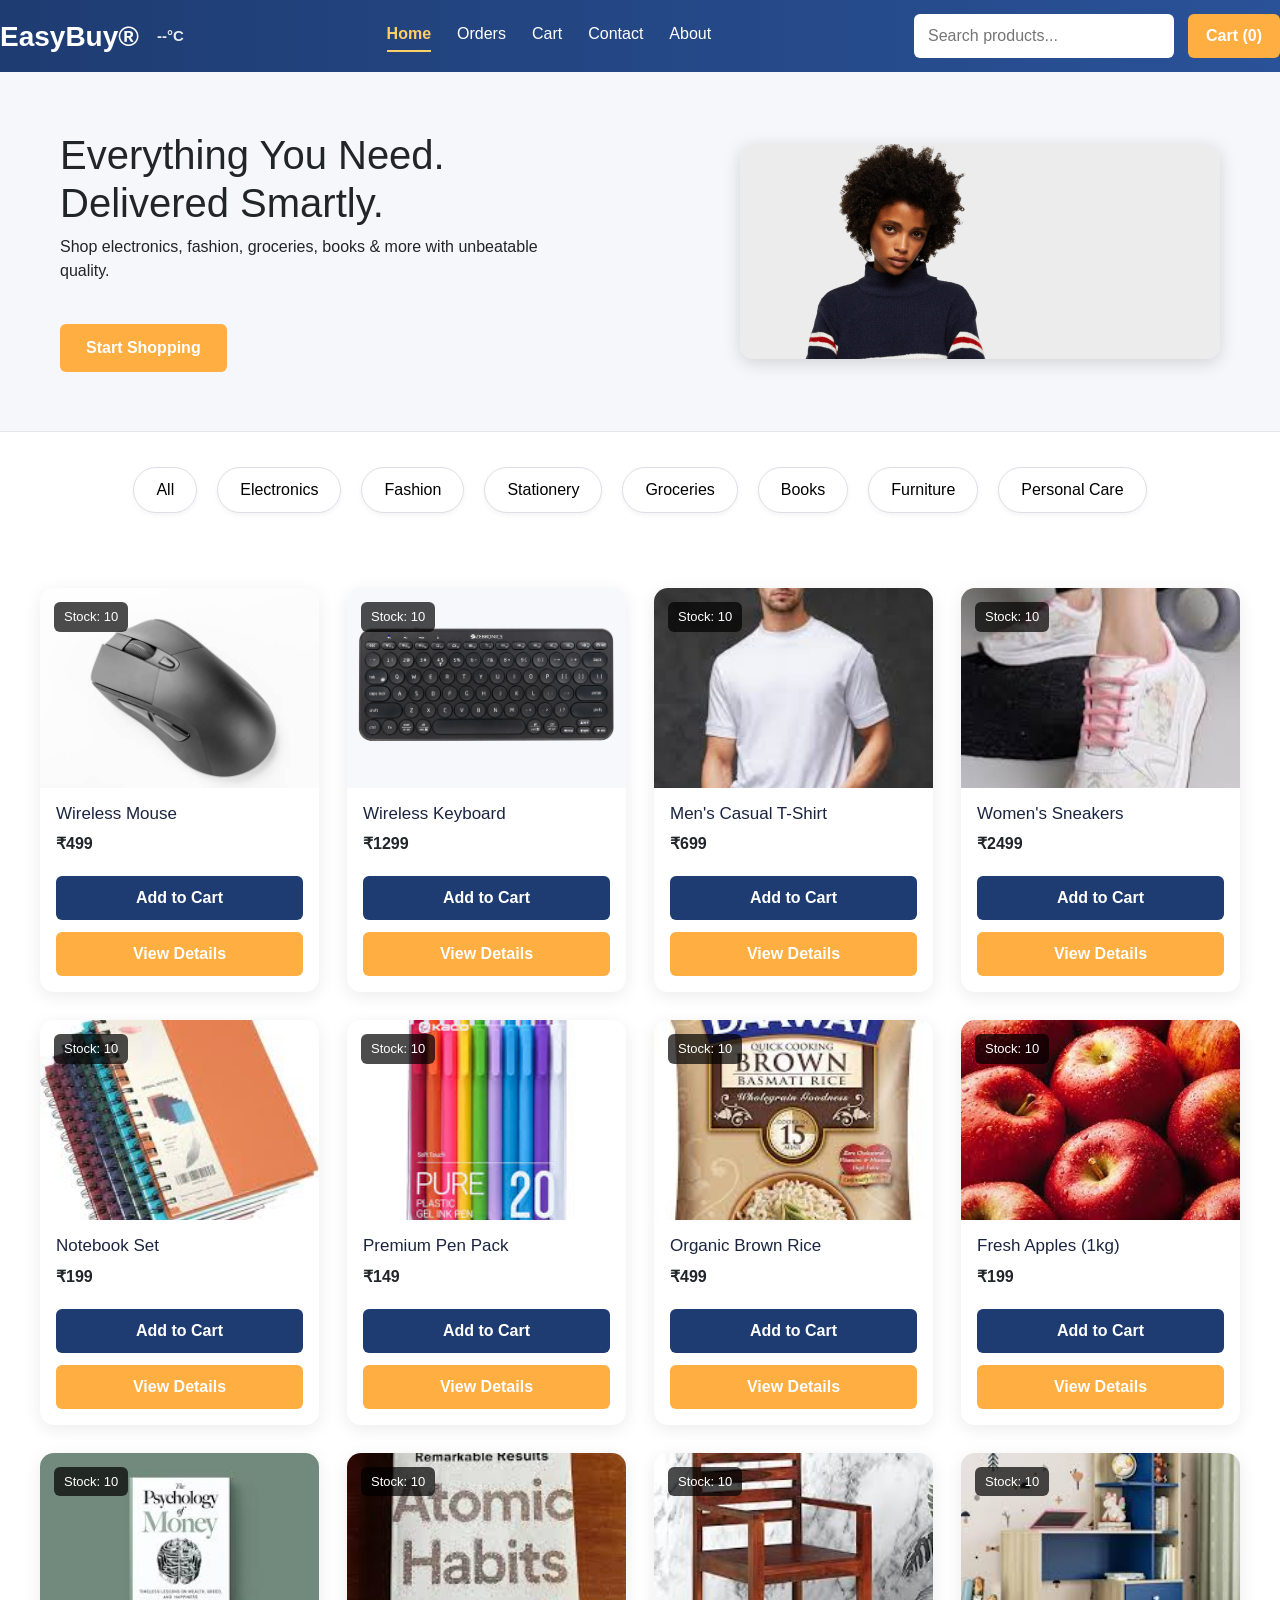
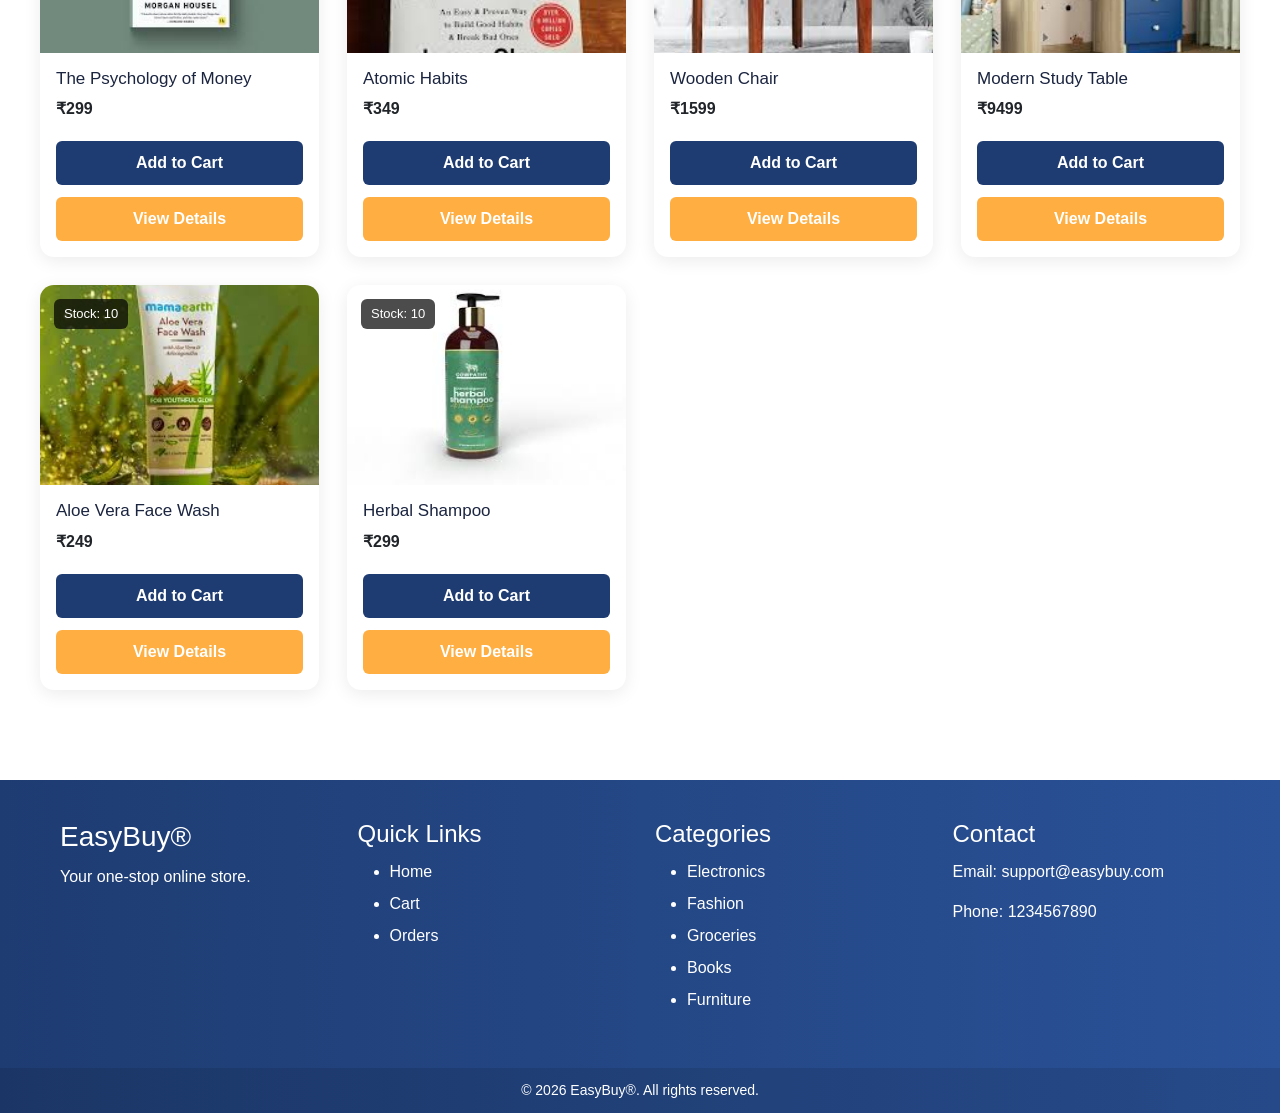
==== index.html @ f2f5d167 "Added complete frontend project" ====
<!doctype html>
<html lang="en">
  <head>
    <meta charset="UTF-8" />
    <title>EasyBuy - Home</title>
    <link rel="stylesheet" href="styles/main.css" />
    <link
      href="https://cdn.jsdelivr.net/npm/bootstrap@5.3.2/dist/css/bootstrap.min.css"
      rel="stylesheet"
    />
    <script src="https://cdn.jsdelivr.net/npm/bootstrap@5.3.2/dist/js/bootstrap.bundle.min.js"></script>
  </head>

  <body>
    <div id="header"></div>
    <main>
      <section class="hero">
        <div class="hero-left">
          <h1>Everything You Need. Delivered Smartly.</h1>
          <p>
            Shop electronics, fashion, groceries, books & more with unbeatable
            quality.
          </p>
          <button
            class="hero-btn"
            onclick="
              document
                .getElementById('productContainer')
                .scrollIntoView({ behavior: 'smooth' })
            "
          >
            Start Shopping
          </button>
        </div>
        <div class="hero-right">
          <img src="assets/hero-banner.jpg" alt="Banner" class="hero-image" />
        </div>
      </section>
      <section id="filterContainer" class="filters"></section>
      <section id="productContainer" class="products"></section>
    </main>
    <div id="footer"></div>
    <script src="scripts/loadLayout.js"></script>
    <script type="module">
      import { initHome } from "./scripts/pages/home.js";
      window.loadLayout(() => initHome());
    </script>
  </body>
</html>
---- styles/main.css ----
/* Global behavior */
* {
  margin: 0;
  padding: 0;
  box-sizing: border-box;
  font-family: "Inter", sans-serif;
}

body {
  background: #f5f7fa;
  color: #1b1b1b;
}

html {
  scroll-behavior: smooth;
}

/* Navbar */
.navbar {
  width: 100%;
  background: linear-gradient(90deg, #1e3c72, #2a5298);
  color: white;
  padding: 16px 48px;
  display: flex;
  align-items: center;
  justify-content: space-between;
  position: sticky;
  top: 0;
  z-index: 1000;
}

.nav-left {
  display: flex;
  align-items: center;
  gap: 18px;
}

.nav-left h1 a {
  color: white;
  text-decoration: none;
  font-size: 28px;
  font-weight: 700;
}

.weather-badge {
  font-size: 15px;
  font-weight: 600;
  opacity: 0.9;
}

.nav-menu {
  display: flex;
  gap: 26px;
}

.nav-menu a {
  color: white;
  text-decoration: none;
  font-size: 16px;
  position: relative;
  padding-bottom: 4px;
  transition: 0.25s;
}

.nav-menu a::after {
  content: "";
  width: 0%;
  height: 2px;
  background: #ffcf67;
  position: absolute;
  left: 0;
  bottom: -2px;
  transition: width 0.25s ease;
}

.nav-menu a:hover::after {
  width: 100%;
}

.nav-menu a.active {
  font-weight: 700;
  color: #ffcf67;
}

.nav-menu a.active::after {
  width: 100%;
}

.nav-right {
  display: flex;
  align-items: center;
  gap: 14px;
}

.nav-right input {
  width: 260px;
  padding: 10px 14px;
  border-radius: 6px;
  border: none;
  outline: none;
}

#cartBtn {
  background: #ffae42;
  border: none;
  padding: 10px 18px;
  color: white;
  font-weight: 600;
  border-radius: 6px;
  cursor: pointer;
}

#cartBtn:hover {
  background: #e79c3a;
}

@media (max-width: 768px) {
  .navbar {
    flex-direction: column;
    gap: 16px;
    padding: 20px;
  }

  .nav-menu {
    gap: 16px;
  }

  .nav-right input {
    width: 180px;
  }
}

/* Hero section of the home page */
.hero {
  width: 100%;
  min-height: 360px;
  padding: 50px 60px;
  display: flex;
  align-items: center;
  justify-content: space-between;
  background: #f5f7fa;
  border-bottom: 1px solid #e3e7ee;
}

.hero-left {
  max-width: 520px;
  z-index: 5;
}

.hero-title {
  font-size: 40px;
  font-weight: 800;
  color: #112043;
  line-height: 1.2;
}

.hero-sub {
  margin-top: 12px;
  font-size: 18px;
  color: #3b4b65;
  opacity: 0.9;
}

.hero-btn {
  margin-top: 25px;
  padding: 12px 26px;
  background: #ffae42;
  border: none;
  border-radius: 6px;
  color: white;
  font-size: 16px;
  font-weight: 600;
  cursor: pointer;
  transition: 0.25s;
}

.hero-btn:hover {
  background: #e79c3a;
}

.hero-right {
  flex: 1;
  display: flex;
  justify-content: flex-end;
}

.hero-image {
  width: 480px;
  max-height: 300px;
  object-fit: cover;
  border-radius: 14px;
  box-shadow: 0px 4px 18px rgba(0, 0, 0, 0.15);
}

@media (max-width: 950px) {
  .hero {
    flex-direction: column;
    text-align: center;
    padding: 40px 25px;
  }

  .hero-right {
    justify-content: center;
    margin-top: 24px;
  }

  .hero-image {
    width: 85%;
    max-width: 420px;
  }
}

@media (max-width: 600px) {
  .hero-title {
    font-size: 32px;
  }

  .hero-sub {
    font-size: 16px;
  }

  .hero-btn {
    padding: 10px 22px;
    font-size: 15px;
  }

  .hero-image {
    width: 95%;
  }
}

/* Filters on home page */
.filters {
  text-align: center;
  padding: 25px;
}

.filters button {
  margin: 10px;
  padding: 10px 22px;
  background: white;
  border-radius: 30px;
  border: 1px solid #dcdfe6;
  cursor: pointer;
  transition: 0.22s;
  box-shadow: 0 2px 5px rgba(0, 0, 0, 0.05);
  font-weight: 500;
}

.filters button:hover {
  background: #aae5e6;
}

/* Products */
.products {
  display: grid;
  grid-template-columns: repeat(auto-fill, minmax(260px, 1fr));
  gap: 28px;
  padding: 40px;
}

.product {
  background: white;
  border-radius: 14px;
  overflow: hidden;
  box-shadow: 0 4px 18px rgba(0, 0, 0, 0.08);
  transition: 0.25s;
  position: relative;
}

.product:hover {
  transform: translateY(-5px);
  box-shadow: 0 8px 24px rgba(0, 0, 0, 0.12);
}

.product img {
  width: 100%;
  height: 200px;
  object-fit: cover;
}

.product-content {
  padding: 16px;
}

.product-content h3 {
  font-size: 17px;
  color: #1b2540;
}

.product-content p {
  margin: 8px 0;
  font-size: 16px;
  font-weight: 600;
}

.product-content button {
  width: 100%;
  padding: 10px;
  margin-top: 12px;
  border-radius: 6px;
  cursor: pointer;
  border: none;
  font-weight: 600;
  transition: 0.25s;
}

.product-content button:first-of-type {
  background: #1e3c72;
  color: white;
}

.product-content button:first-of-type:hover {
  background: #2a5298;
}

.product-content button:last-of-type {
  background: #ffae42;
  color: white;
}

.product-content button:last-of-type:hover {
  background: #e79c3a;
}

.stock-badge {
  position: absolute;
  top: 14px;
  left: 14px;
  background: rgba(0, 0, 0, 0.7);
  color: white;
  padding: 5px 10px;
  border-radius: 6px;
  font-size: 13px;
}

/* Shared footer section */
.footer {
  background: linear-gradient(90deg, #1e3c72, #2a5298);
  color: white;
  margin-top: 50px;
}

.footer-container {
  display: grid;
  grid-template-columns: repeat(auto-fit, minmax(220px, 1fr));
  gap: 30px;
  padding: 40px 60px;
}

.footer-section h3,
.footer-section h4 {
  margin-bottom: 12px;
}

.footer-section ul li {
  margin-bottom: 8px;
}

.footer-section a {
  color: white;
  text-decoration: none;
}

.footer-section a:hover {
  text-decoration: underline;
}

.footer-bottom {
  text-align: center;
  padding: 12px;
  background: rgba(0, 0, 0, 0.1);
  font-size: 14px;
}

.primary-btn {
  background: #1e3c72;
  color: white;
  padding: 10px 18px;
  border-radius: 6px;
  border: none;
  cursor: pointer;
  transition: 0.25s;
}

.primary-btn:hover {
  background: #2a5298;
}

/* Product detail page */
.product-detail-page {
  padding: 60px 40px;
  display: flex;
  justify-content: center;
}

.product-detail-card {
  width: 100%;
  max-width: 900px;
  background: white;
  padding: 35px;
  border-radius: 14px;
  box-shadow: 0 6px 20px rgba(0, 0, 0, 0.12);
}

.product-detail-card img {
  width: 100%;
  max-height: 360px;
  object-fit: cover;
  border-radius: 12px;
  margin-bottom: 25px;
}

.product-detail-card h2 {
  font-size: 28px;
  margin-bottom: 10px;
  color: #112043;
}

.product-detail-card p {
  font-size: 18px;
  margin-bottom: 14px;
}

.checkout-page {
  padding: 60px 40px;
  display: flex;
  justify-content: center;
}

.checkout-card {
  width: 100%;
  max-width: 900px;
  background: white;
  padding: 35px;
  border-radius: 14px;
  box-shadow: 0 6px 20px rgba(0, 0, 0, 0.12);
}

.checkout-card input,
.checkout-card textarea {
  width: 100%;
  padding: 12px;
  border-radius: 6px;
  border: 1px solid #c7cdd6;
  margin-top: 6px;
  margin-bottom: 18px;
}

.checkout-card h2 {
  color: #112043;
  margin-bottom: 20px;
}

/* Orders page */
.orders-page {
  padding: 60px 40px;
}

.page-title {
  font-size: 32px;
  color: #112043;
  margin-bottom: 20px;
}

.order-card {
  background: white;
  padding: 25px;
  border-radius: 14px;
  margin-bottom: 25px;
  box-shadow: 0 6px 20px rgba(0, 0, 0, 0.1);
}

.order-card img {
  width: 90px;
  height: 90px;
  object-fit: cover;
  border-radius: 8px;
  margin-bottom: 12px;
}

/* Contact Page */
.contact-page {
  padding: 60px 40px;
  display: flex;
  flex-direction: column;
  align-items: center;
  background: #f4ecff;
}

.contact-intro {
  max-width: 700px;
  text-align: center;
  font-size: 17px;
  opacity: 0.85;
  margin-bottom: 30px;
  margin-top: -10px;
  color: #3c3470;
}

.contact-card {
  width: 100%;
  max-width: 1100px;
  background: #faf3ff;
  padding: 40px;
  border-radius: 20px;
  display: grid;
  grid-template-columns: 2fr 1fr;
  gap: 40px;
  box-shadow: 0 10px 30px rgba(80, 45, 110, 0.12);
  border: 1px solid rgba(122, 95, 170, 0.15);
}

.form-group label {
  font-weight: 600;
  margin-bottom: 6px;
  color: #563c85;
}

.form-group input,
.form-group textarea {
  padding: 12px;
  border-radius: 10px;
  border: 1px solid #c9b6e6;
  font-size: 15px;
  background: #fefcff;
}

.form-group input:focus,
.form-group textarea:focus {
  border-color: #a883d3;
  outline: none;
  box-shadow: 0 0 5px rgba(168, 131, 211, 0.3);
}

.contact-submit-btn {
  margin-top: 10px;
  width: 180px;
  background: #8c5bcb;
  color: white;
  font-weight: 600;
  border-radius: 8px;
}

.contact-submit-btn:hover {
  background: #7545b3;
}

.contact-side-box {
  background: #f1e6ff;
  padding: 25px;
  border-radius: 16px;
  box-shadow: inset 0 0 12px rgba(120, 70, 160, 0.09);
  border: 1px solid rgba(150, 120, 200, 0.14);
}

.contact-side-box h3 {
  margin-bottom: 12px;
  color: #4f2a7f;
}

.contact-icon-box {
  margin-top: 20px;
  display: flex;
  gap: 12px;
}

.contact-icon {
  background: #8c5bcb;
  color: white;
  padding: 10px;
  border-radius: 50%;
  font-size: 18px;
  width: 42px;
  height: 42px;
  display: flex;
  align-items: center;
  justify-content: center;
}

@media (max-width: 900px) {
  .contact-card {
    grid-template-columns: 1fr;
    padding: 30px;
  }
}

.about-page {
  padding: 60px 40px;
  display: flex;
  flex-direction: column;
  align-items: center;
  background: #f4ecff;
}

.about-card {
  width: 100%;
  max-width: 850px;
  background: #faf3ff;
  padding: 40px;
  border-radius: 20px;
  box-shadow: 0 10px 30px rgba(80, 45, 110, 0.12);
  border: 1px solid rgba(122, 95, 170, 0.15);
}

.about-image {
  width: 100%;
  max-height: 280px;
  object-fit: cover;
  border-radius: 14px;
  margin-bottom: 20px;
  box-shadow: 0 6px 18px rgba(90, 60, 130, 0.18);
}

.about-card p {
  font-size: 17px;
  margin-bottom: 16px;
  color: #3c3470;
}

.about-list {
  margin: 15px 0 20px 20px;
  line-height: 1.8;
  color: #4c3b84;
  font-size: 17px;
}

.about-list li::marker {
  color: #8c5bcb;
}

@media (max-width: 600px) {
  .about-card {
    padding: 28px;
  }

  .about-image {
    max-height: 220px;
  }
}

.no-products {
  text-align: center;
  font-size: 20px;
  padding: 40px;
  color: #444;
}

/* Cart Page */
.cart-page {
  padding: 50px 40px;
}

.cart-page-wrapper {
  margin-top: 25px;
  display: flex;
  flex-direction: column;
  gap: 25px;
}

.cart-item-card {
  background: #ffffff;
  border-radius: 14px;
  padding: 20px;
  display: grid;
  grid-template-columns: 140px 1fr 150px;
  gap: 20px;
  align-items: center;
  box-shadow: 0 6px 20px rgba(0, 0, 0, 0.1);
}

.cart-item-card img {
  width: 140px;
  height: 140px;
  object-fit: cover;
  border-radius: 12px;
}

.cart-item-info h3 {
  font-size: 20px;
  margin-bottom: 6px;
  color: #112043;
}

.cart-item-info p {
  font-size: 18px;
  color: #333;
  margin-bottom: 12px;
}

.cart-item-actions {
  display: flex;
  flex-direction: column;
  gap: 12px;
  align-items: flex-end;
}

.qty-box {
  display: flex;
  align-items: center;
  gap: 8px;
}

.qty-btn {
  background: #1e3c72;
  color: white;
  border: none;
  padding: 6px 12px;
  font-size: 16px;
  border-radius: 6px;
  cursor: pointer;
}

.qty-btn:hover {
  background: #2a5298;
}

.qty-display {
  font-size: 18px;
  font-weight: 600;
}

.remove-btn {
  background: #ff5c5c;
  color: white;
  padding: 8px 16px;
  border-radius: 6px;
  border: none;
  cursor: pointer;
  font-weight: 600;
}

.remove-btn:hover {
  background: #d64848;
}

.cart-total-box {
  margin-top: 30px;
  background: #faf3ff;
  padding: 25px;
  border-radius: 16px;
  max-width: 420px;
  box-shadow: 0 8px 20px rgba(90, 60, 130, 0.18);
  border: 1px solid rgba(120, 90, 160, 0.15);
}

.cart-total-box h2 {
  font-size: 24px;
  margin-bottom: 10px;
  color: #4f2a7f;
}

.cart-total-box p {
  font-size: 18px;
  margin-bottom: 20px;
}

.checkout-btn {
  background: #8c5bcb;
  color: white;
  padding: 12px 22px;
  font-size: 16px;
  border: none;
  border-radius: 10px;
  cursor: pointer;
  font-weight: 600;
  width: 100%;
}

.checkout-btn:hover {
  background: #7545b3;
}

.empty-cart-message {
  text-align: center;
  padding: 40px 0;
  font-size: 22px;
  font-weight: 600;
  color: #3c3470;
}

/* Orders Page */
.order-card {
  background: #faf3ff;
  padding: 25px;
  border-radius: 16px;
  margin-bottom: 20px;
  box-shadow: 0 10px 30px rgba(80, 45, 110, 0.12);
  border: 1px solid rgba(120, 95, 170, 0.2);
}

.order-card h3 {
  margin-bottom: 6px;
  color: #4f2a7f;
}

.order-items-box {
  margin: 15px 0;
  display: flex;
  gap: 20px;
  flex-wrap: wrap;
}

.order-item {
  display: flex;
  gap: 12px;
  align-items: center;
}

.order-item img {
  width: 70px;
  height: 70px;
  border-radius: 10px;
  object-fit: cover;
}

.order-total {
  font-size: 18px;
  color: #4f2a7f;
}

/* Checkout Page */
.checkout-summary {
  background: #f1e6ff;
  padding: 14px;
  border-radius: 12px;
  margin: 15px 0;
  border: 1px solid rgba(120, 90, 160, 0.15);
}
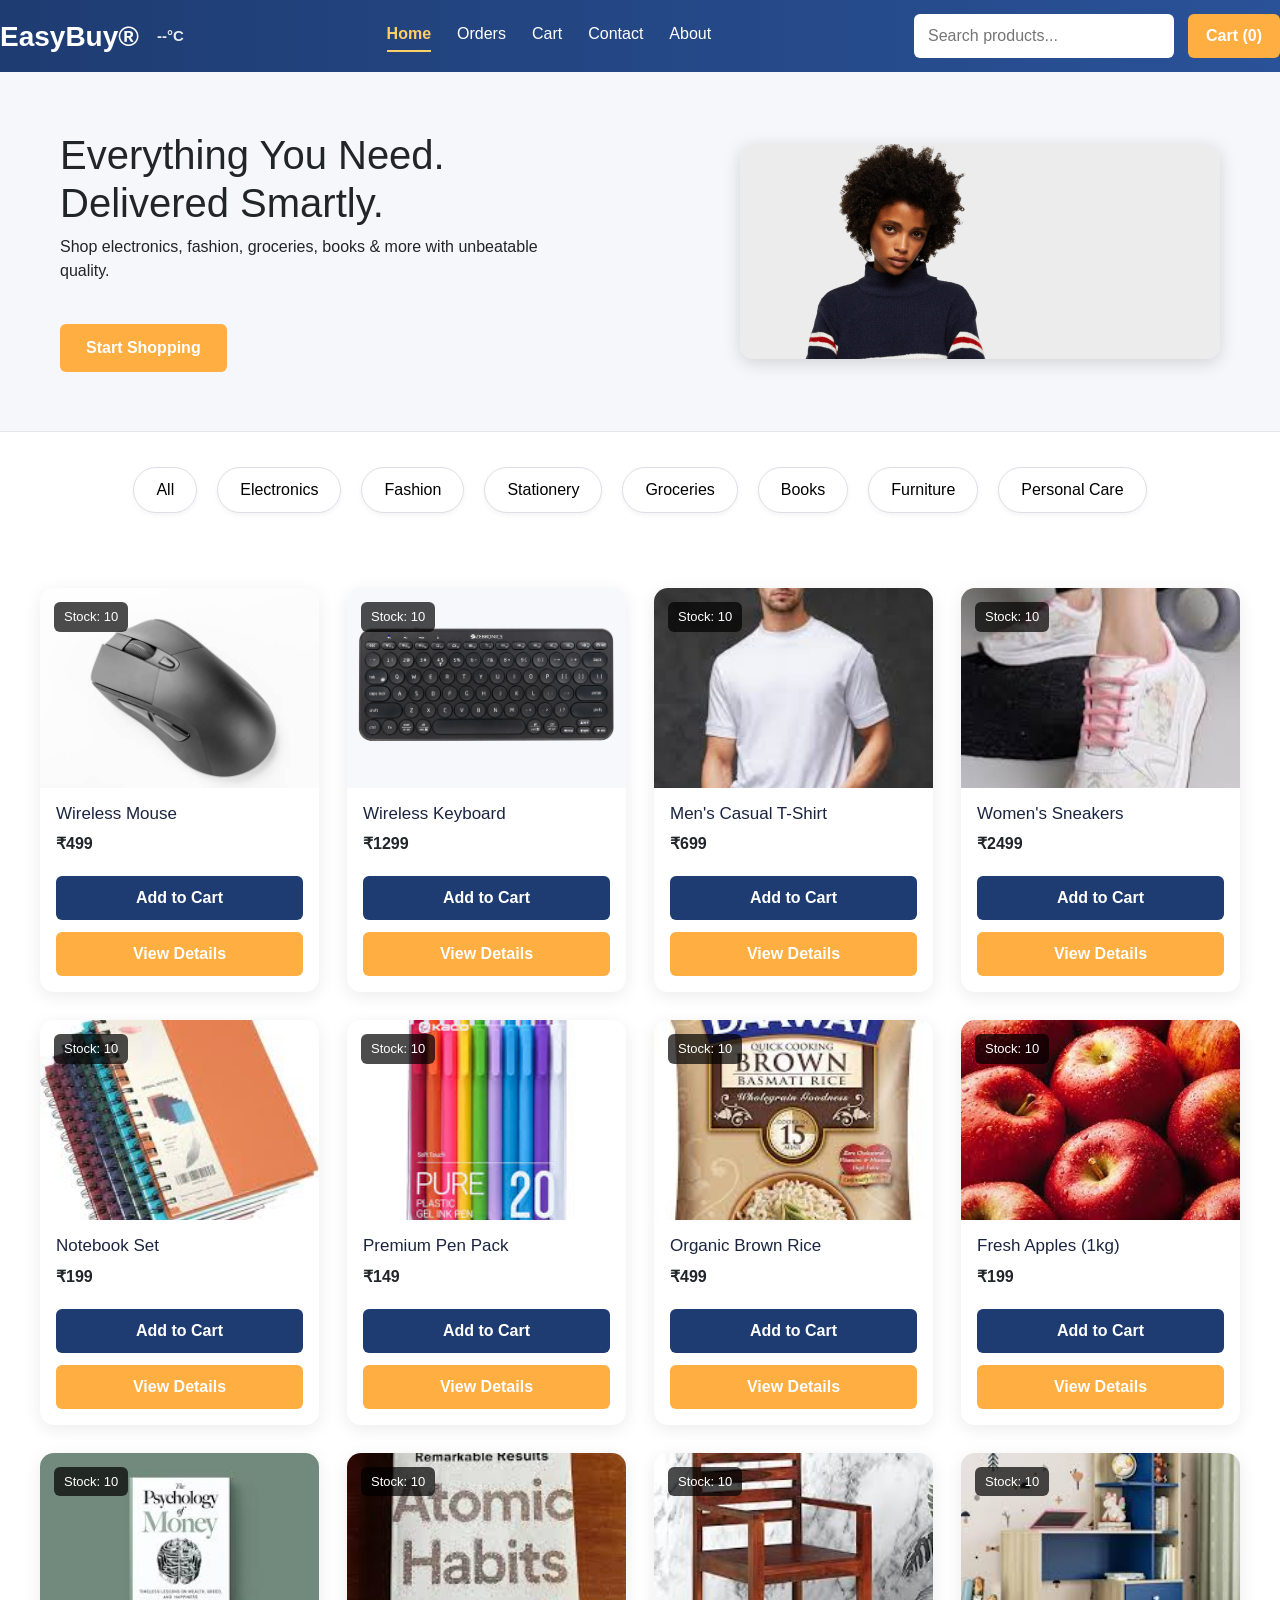
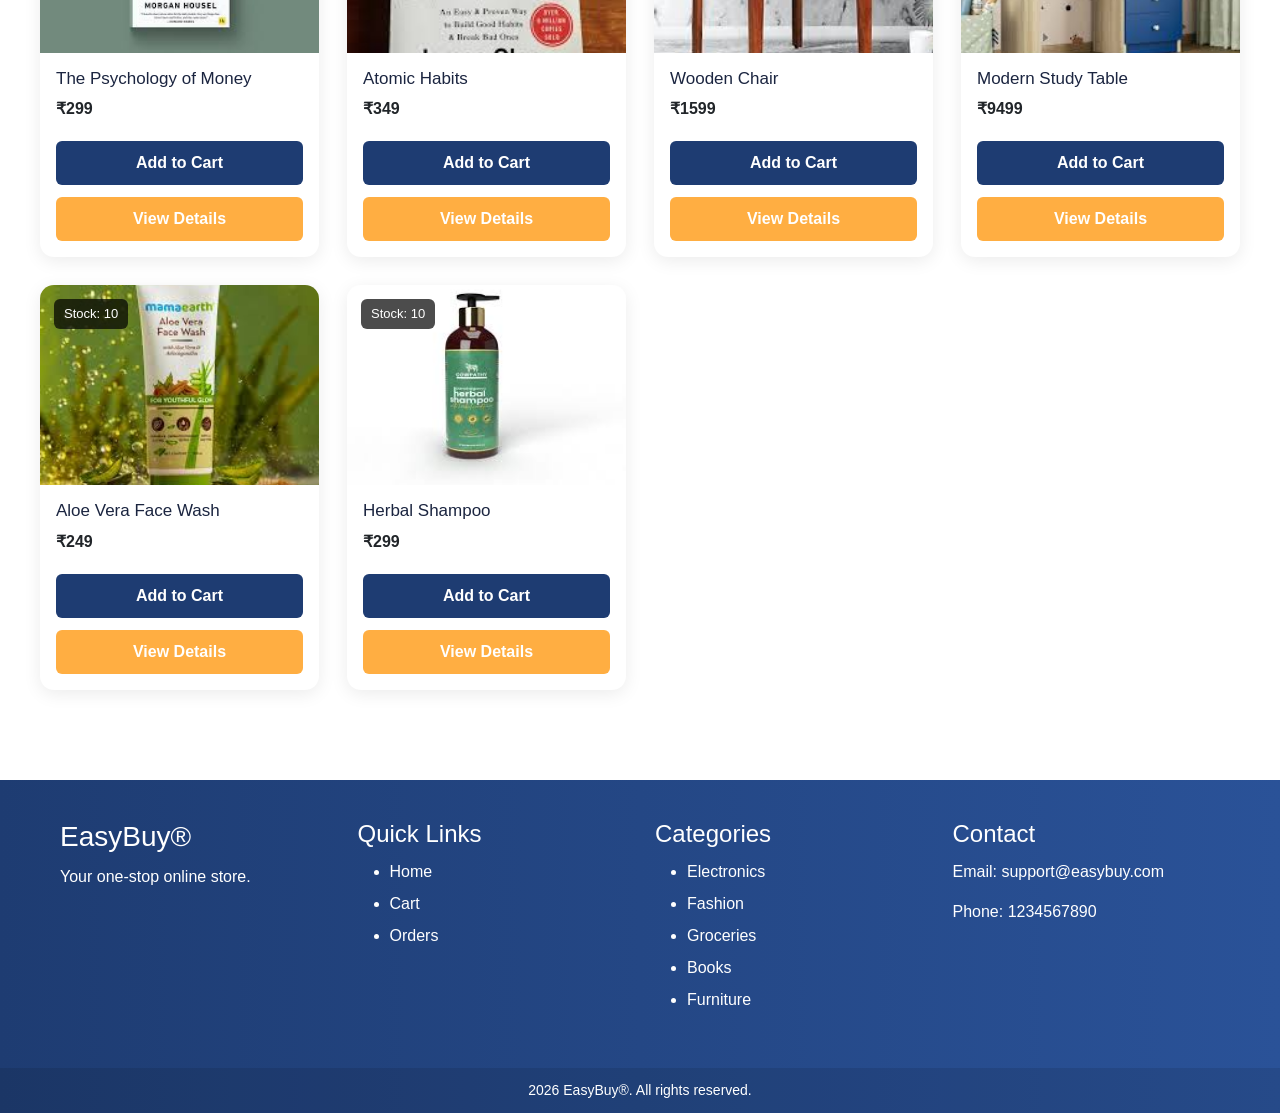
==== commit 95aeed43: "Made changes according to the PR comments" ====
--- a/index.html
+++ b/index.html
@@ -5,12 +5,9 @@
     <title>EasyBuy - Home</title>
     <link rel="stylesheet" href="styles/main.css" />
     <link
-      href="https://cdn.jsdelivr.net/npm/bootstrap@5.3.2/dist/css/bootstrap.min.css"
-      rel="stylesheet"
-    />
+      href="https://cdn.jsdelivr.net/npm/bootstrap@5.3.2/dist/css/bootstrap.min.css" rel="stylesheet"/>
     <script src="https://cdn.jsdelivr.net/npm/bootstrap@5.3.2/dist/js/bootstrap.bundle.min.js"></script>
   </head>
-
   <body>
     <div id="header"></div>
     <main>
